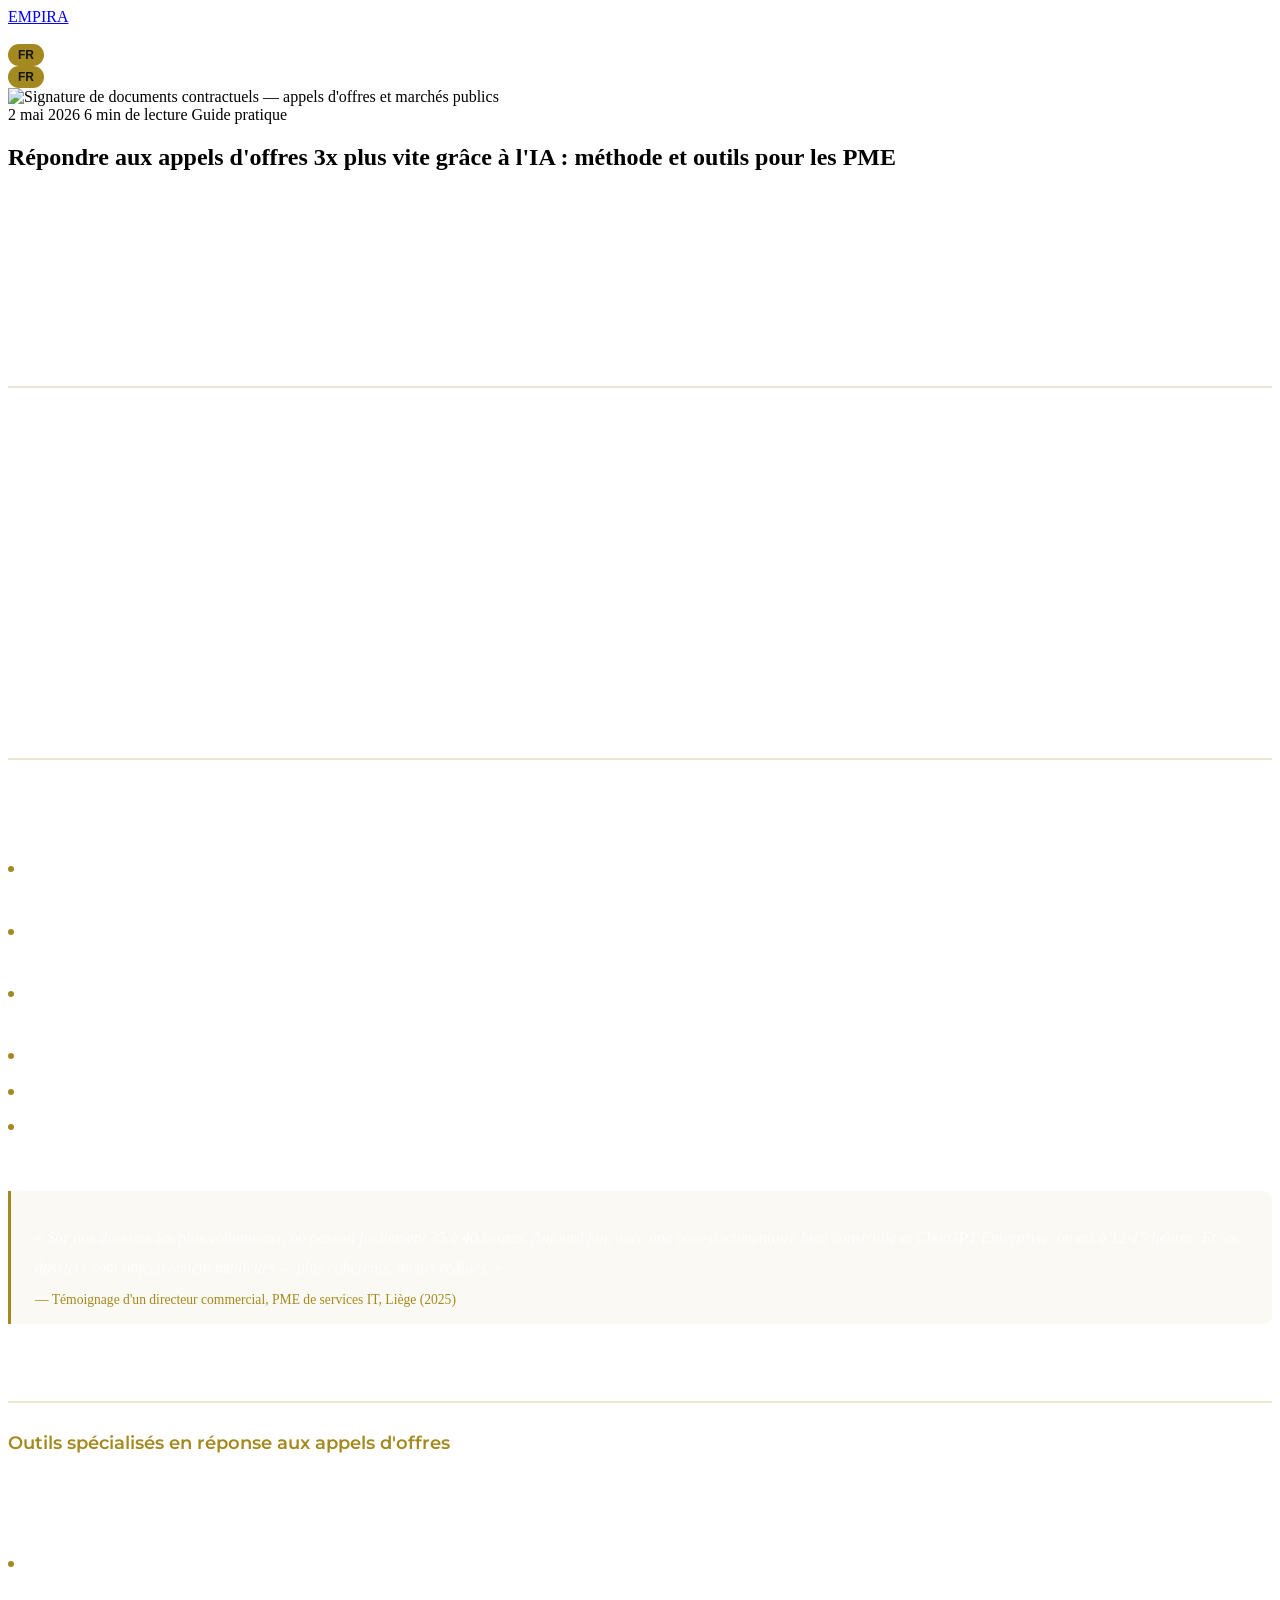
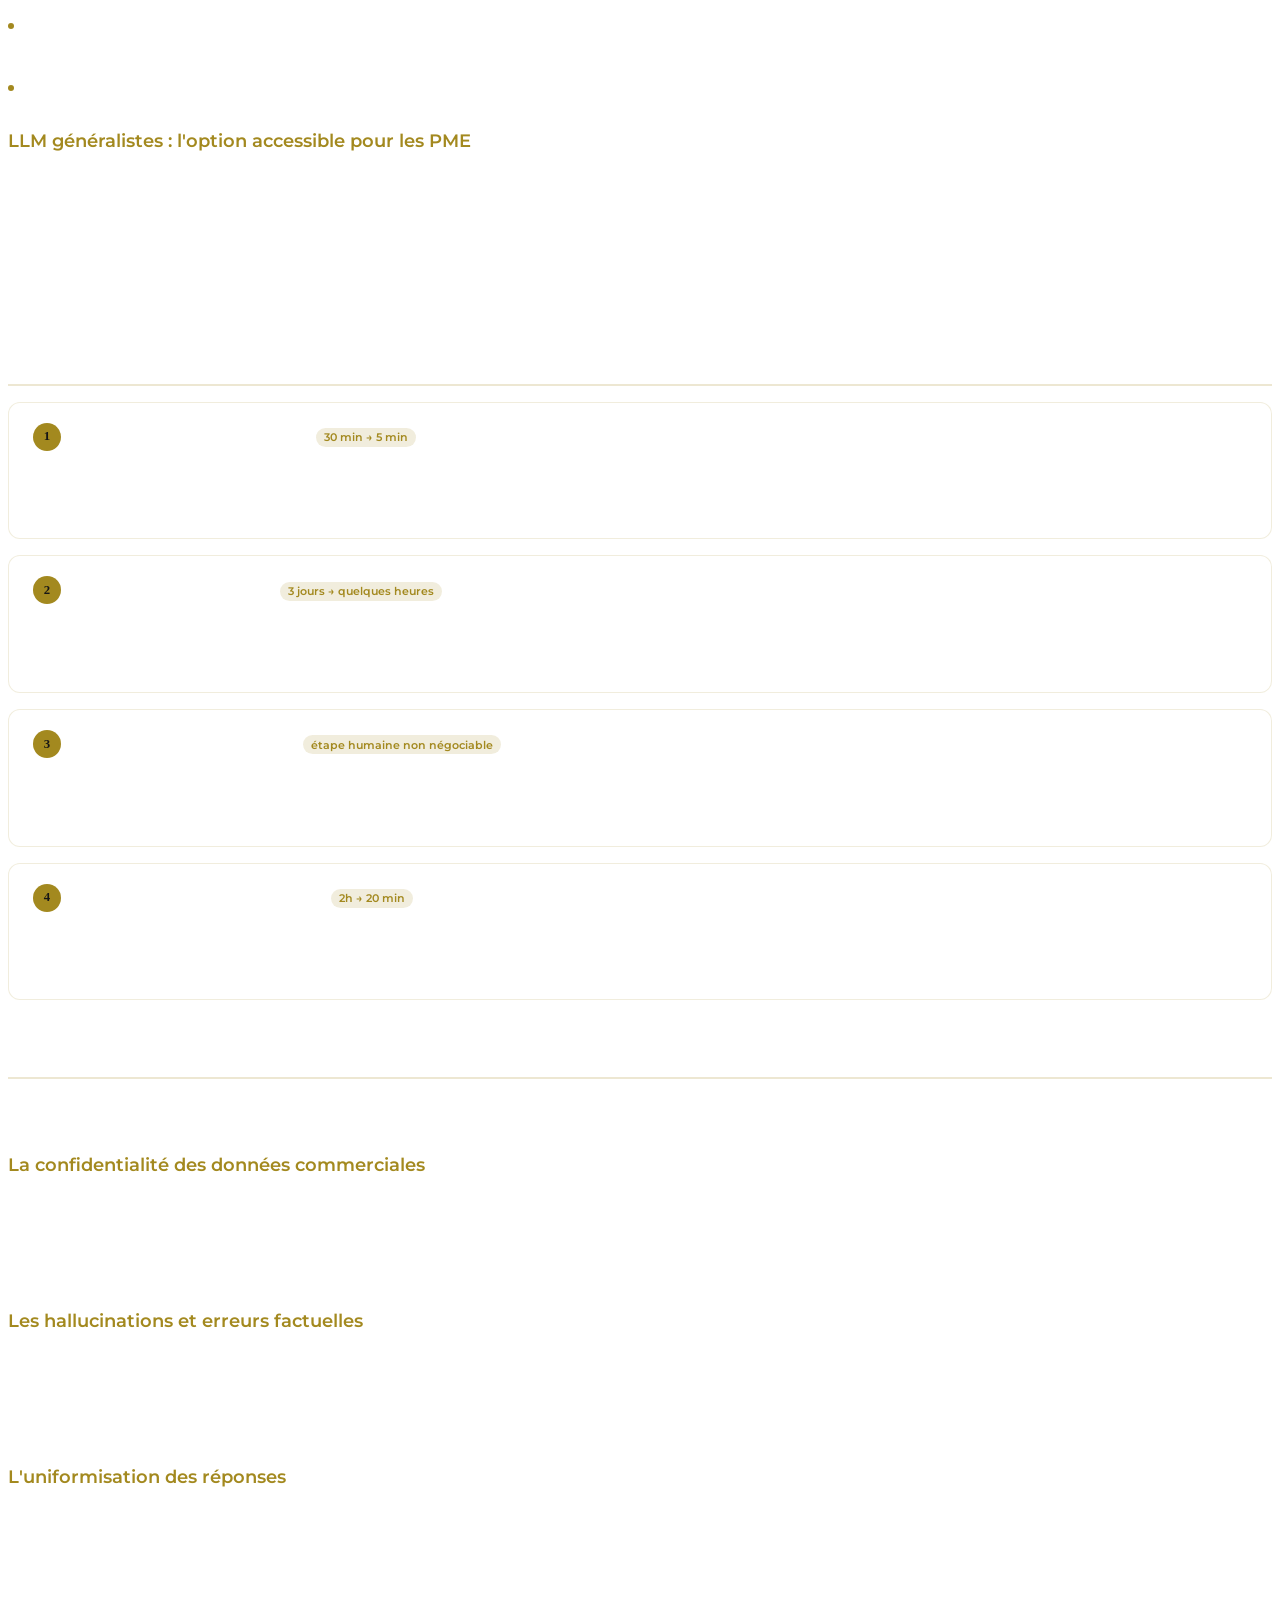
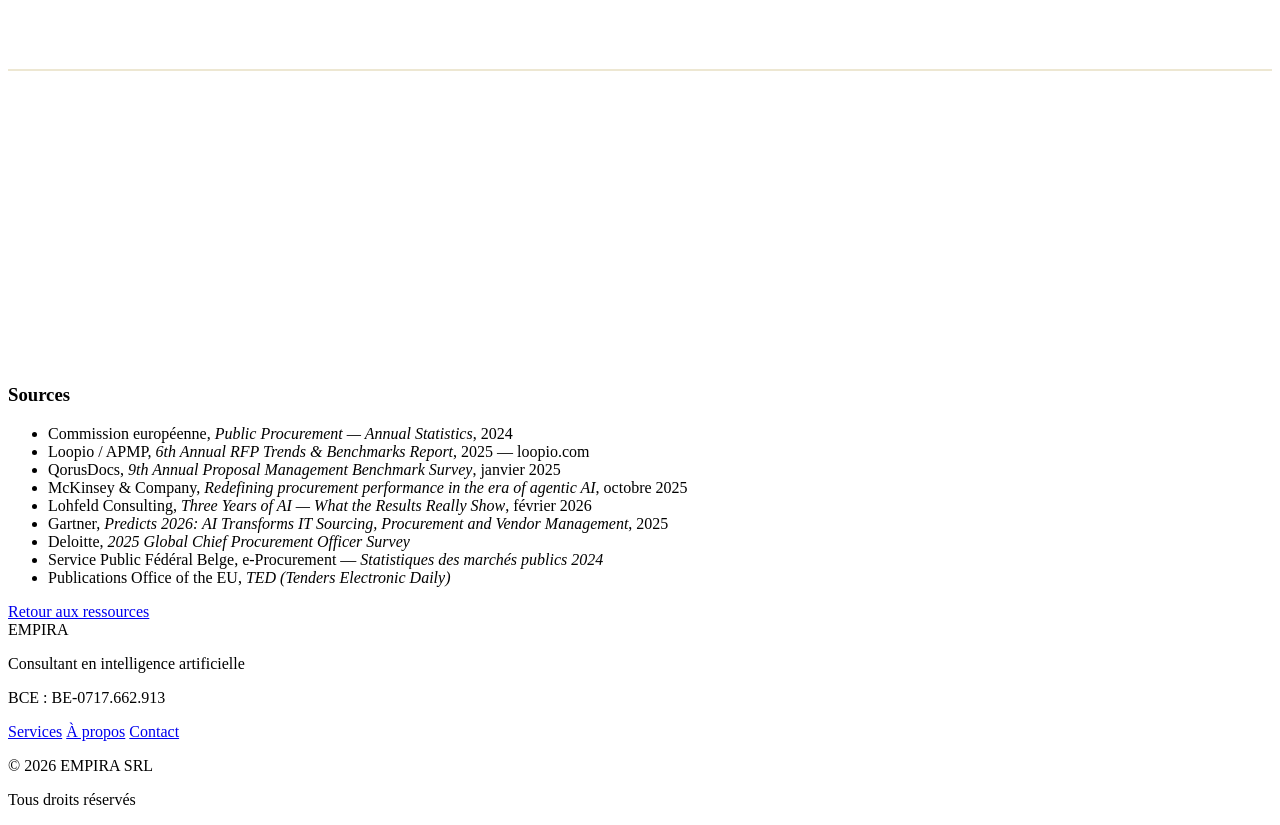
==== articles/drafts/2026-05-02-repondre-appels-offres-ia.html @ 788d32a0 "draft: Répondre aux appels d'offres 3x plus vite grâce à l'IA https://claude.ai/code/session_013P8FZ" ====
<!DOCTYPE html>
<html lang="fr">
<head>
  <meta charset="UTF-8">
  <meta name="viewport" content="width=device-width, initial-scale=1.0">
  <title>Répondre aux appels d'offres 3x plus vite grâce à l'IA : méthode et outils | EMPIRA</title>
  <meta name="description" content="Comment les PME peuvent diviser par deux ou trois le temps consacré aux réponses aux marchés publics grâce à l'IA générative. Méthode concrète, outils testés et risques à connaître.">
  <meta name="keywords" content="appels d'offres IA, marchés publics PME, réponse AO automatique, Loopio RFPIO Responsive, ChatGPT appels d'offres Belgique, bid writing AI">
  <meta name="author" content="EMPIRA SRL">
  <meta name="robots" content="index, follow">
  <link rel="canonical" href="https://empira.be/articles/repondre-appels-offres-ia">

  <meta property="og:title" content="Répondre aux appels d'offres 3x plus vite grâce à l'IA">
  <meta property="og:description" content="Méthode concrète pour diviser par deux ou trois le temps de réponse aux marchés publics avec l'IA générative.">
  <meta property="og:type" content="article">
  <meta property="og:url" content="https://empira.be/articles/repondre-appels-offres-ia">
  <meta property="og:locale" content="fr_BE">
  <meta property="og:site_name" content="EMPIRA">
  <meta property="og:image" content="https://images.unsplash.com/photo-1450101499163-c8848c66ca85?w=1200">

  <meta name="twitter:card" content="summary_large_image">
  <meta name="twitter:title" content="Répondre aux appels d'offres 3x plus vite grâce à l'IA">
  <meta name="twitter:image" content="https://images.unsplash.com/photo-1450101499163-c8848c66ca85?w=1200">

  <link rel="icon" type="image/x-icon" href="../../favicon.ico">
  <link rel="preconnect" href="https://fonts.googleapis.com">
  <link rel="preconnect" href="https://fonts.gstatic.com" crossorigin>
  <link href="https://fonts.googleapis.com/css2?family=Montserrat:wght@300;400;500;600;700&family=Inter:wght@300;400;500;600&display=swap" rel="stylesheet">

  <script src="https://cdn.tailwindcss.com"></script>
  <script>
    tailwind.config = {
      theme: {
        extend: {
          colors: {
            gold: { DEFAULT: '#a3891f', light: '#c9a82a', dark: '#4d410f', 50: 'rgba(163,137,31,0.1)', 100: 'rgba(163,137,31,0.2)' },
            dark: { DEFAULT: '#161616', light: '#1e1e1e', lighter: '#2a2a2a' }
          },
          fontFamily: { heading: ['Montserrat', 'sans-serif'], body: ['Inter', 'sans-serif'] }
        }
      }
    }
  </script>
  <script src="https://unpkg.com/lucide@latest"></script>

  <style>
    html { scroll-behavior: smooth; }
    ::selection { background: rgba(163,137,31,0.3); color: #fff; }
    .nav-link { color: rgba(255,255,255,0.7); font-size: 0.875rem; font-weight: 500; transition: color 0.2s; text-decoration: none; }
    .nav-link:hover { color: #a3891f; }
    .lang-btn { padding: 0.25rem 0.625rem; border-radius: 9999px; font-size: 0.75rem; font-weight: 600; color: rgba(255,255,255,0.5); transition: all 0.2s; background: transparent; border: none; cursor: pointer; }
    .lang-btn.active { background: #a3891f; color: #161616; }
    .lang-btn:hover:not(.active) { color: #a3891f; }
    .article-content h2 { font-family: 'Montserrat', sans-serif; font-size: 1.5rem; font-weight: 700; color: #fff; margin-top: 2.5rem; margin-bottom: 1rem; padding-bottom: 0.5rem; border-bottom: 2px solid rgba(163,137,31,0.2); }
    .article-content h3 { font-family: 'Montserrat', sans-serif; font-size: 1.15rem; font-weight: 600; color: #a3891f; margin-top: 1.75rem; margin-bottom: 0.75rem; }
    .article-content p { color: rgba(255,255,255,0.75); line-height: 1.85; margin-bottom: 1.25rem; }
    .article-content ul { list-style: none; padding: 0; margin-bottom: 1.25rem; }
    .article-content li { color: rgba(255,255,255,0.7); padding-left: 1.5rem; position: relative; margin-bottom: 0.5rem; line-height: 1.7; }
    .article-content li::before { content: ''; position: absolute; left: 0; top: 0.7rem; width: 6px; height: 6px; background: #a3891f; border-radius: 50%; }
    .article-content strong { color: #fff; font-weight: 600; }
    .article-content a { color: #a3891f; text-decoration: underline; text-underline-offset: 2px; }
    .article-content a:hover { color: #c9a82a; }
    .quote-block { border-left: 3px solid #a3891f; padding: 1rem 1.5rem; margin: 1.5rem 0; background: rgba(163,137,31,0.05); border-radius: 0 0.5rem 0.5rem 0; }
    .quote-block p { color: rgba(255,255,255,0.8); font-style: italic; margin-bottom: 0.5rem; }
    .quote-block cite { color: #a3891f; font-size: 0.85rem; font-style: normal; }
    .step-card { background: rgba(255,255,255,0.03); border: 1px solid rgba(163,137,31,0.15); border-radius: 0.75rem; padding: 1.25rem 1.5rem; margin-bottom: 1rem; }
    .step-card .step-num { display: inline-flex; align-items: center; justify-content: center; width: 1.75rem; height: 1.75rem; background: #a3891f; color: #161616; border-radius: 50%; font-size: 0.8rem; font-weight: 700; margin-right: 0.75rem; flex-shrink: 0; }
    .step-card .step-header { display: flex; align-items: center; margin-bottom: 0.5rem; }
    .step-card .step-title { color: #fff; font-family: 'Montserrat', sans-serif; font-weight: 600; font-size: 0.95rem; }
    .step-card p { margin-bottom: 0; font-size: 0.9rem; }
    .time-badge { display: inline-block; background: rgba(163,137,31,0.15); color: #a3891f; font-size: 0.7rem; font-weight: 600; padding: 0.15rem 0.5rem; border-radius: 9999px; margin-left: 0.5rem; vertical-align: middle; }
    .source-ref { color: rgba(255,255,255,0.4); font-size: 0.75rem; }
    ::-webkit-scrollbar { width: 8px; }
    ::-webkit-scrollbar-track { background: #161616; }
    ::-webkit-scrollbar-thumb { background: rgba(163,137,31,0.3); border-radius: 4px; }
  </style>
</head>
<body class="bg-dark text-white font-body antialiased">

  <!-- NAV -->
  <nav class="fixed top-0 w-full z-50 bg-dark/95 backdrop-blur-sm border-b border-gold/10">
    <div class="max-w-7xl mx-auto px-4 sm:px-6 lg:px-8">
      <div class="flex items-center justify-between h-20">
        <a href="../../index.html" class="flex-shrink-0">
          <span class="font-heading text-xl font-bold tracking-widest text-gold">EMPIRA</span>
        </a>
        <div class="hidden md:flex items-center space-x-8">
          <a href="../../index.html#services" class="nav-link" data-i18n="nav.services">Services</a>
          <a href="../../index.html#about" class="nav-link" data-i18n="nav.about">À propos</a>
          <a href="../../index.html#resources" class="nav-link" data-i18n="nav.resources">Ressources</a>
          <a href="../../index.html#contact" class="nav-link" data-i18n="nav.contact">Contact</a>
          <div class="flex items-center space-x-1 ml-4 border border-gold/30 rounded-full px-1 py-1">
            <button id="lang-fr" class="lang-btn active" onclick="setLang('fr')">FR</button>
            <button id="lang-en" class="lang-btn" onclick="setLang('en')">EN</button>
          </div>
        </div>
        <div class="md:hidden flex items-center space-x-3">
          <div class="flex items-center space-x-1 border border-gold/30 rounded-full px-1 py-1">
            <button class="lang-btn active text-xs" id="lang-fr-m" onclick="setLang('fr')">FR</button>
            <button class="lang-btn text-xs" id="lang-en-m" onclick="setLang('en')">EN</button>
          </div>
        </div>
      </div>
    </div>
  </nav>

  <!-- HERO IMAGE -->
  <div class="pt-20">
    <div class="w-full h-64 sm:h-80 md:h-96 relative overflow-hidden">
      <img src="https://images.unsplash.com/photo-1450101499163-c8848c66ca85?w=1200&q=80" alt="Signature de documents contractuels — appels d'offres et marchés publics" class="w-full h-full object-cover">
      <div class="absolute inset-0 bg-gradient-to-b from-dark/30 via-dark/50 to-dark"></div>
    </div>
  </div>

  <!-- ARTICLE -->
  <article class="max-w-3xl mx-auto px-4 sm:px-6 -mt-20 relative z-10 pb-20">
    <div class="flex items-center gap-4 text-sm text-gray-500 mb-6">
      <span class="flex items-center gap-1.5">
        <i data-lucide="calendar" class="w-4 h-4"></i>
        <span data-i18n="article.date">2 mai 2026</span>
      </span>
      <span class="flex items-center gap-1.5">
        <i data-lucide="clock" class="w-4 h-4"></i>
        <span data-i18n="article.readtime">6 min de lecture</span>
      </span>
      <span class="inline-block px-2.5 py-0.5 rounded-full bg-gold-50 text-gold text-xs font-medium" data-i18n="article.tag">Guide pratique</span>
    </div>

    <h1 class="font-heading text-3xl sm:text-4xl md:text-5xl font-bold mb-8 leading-tight" data-i18n="article.title">
      Répondre aux appels d'offres 3x plus vite grâce à l'IA : méthode et outils pour les PME
    </h1>

    <div class="article-content">

      <p data-i18n="article.intro">
        En Europe, les marchés publics représentent environ 14% du PIB — près de 2 000 milliards d'euros par an. En Belgique seule, c'est plus de 50 milliards d'euros de contrats publiés chaque année sur des plateformes comme e-Procurement et TED (Tenders Electronic Daily). Et pourtant, des dizaines de PME renoncent chaque semaine à répondre à des appels d'offres qu'elles auraient pu remporter. Pas parce qu'elles ne sont pas compétentes — mais parce qu'une réponse complète mobilise en moyenne 25 à 40 heures de travail. Avec les mêmes équipes, les mêmes ressources, l'IA peut changer radicalement ce calcul.
      </p>

      <h2 data-i18n="article.h2_1">Le vrai problème n'est pas le taux de succès, c'est le volume</h2>

      <p data-i18n="article.p1_1">
        Les grandes entreprises disposent d'équipes de <em>bid managers</em> dédiés — des professionnels dont le seul travail est de répondre aux appels d'offres. Les PME, elles, confient cette tâche à un commercial ou directement au dirigeant, entre deux rendez-vous clients et une réunion d'équipe. Résultat : une PME typique ne peut répondre qu'à 3 ou 4 dossiers par trimestre, là où elle pourrait en traiter 10 à 15.
      </p>

      <p data-i18n="article.p1_2">
        L'APMP (Association of Proposal Management Professionals), qui fédère les experts mondiaux de la réponse aux appels d'offres, révèle dans ses enquêtes annuelles que <strong>72% des professionnels du secteur estiment manquer de temps pour répondre à tous les dossiers pertinents</strong>. Et ce sont des équipes dédiées. Pour une PME sans département bid management, le problème est structurellement encore plus sévère.
      </p>

      <p data-i18n="article.p1_3">
        Ce qui est contre-intuitif, c'est que la variable décisive n'est pas forcément votre taux de succès — c'est votre volume de réponses. Une PME qui passe de 4 à 12 réponses par trimestre avec un taux de succès stable de 25% triple mécaniquement son nombre de contrats remportés. L'IA ne va pas améliorer votre offre technique — elle va vous permettre de déposer plus d'offres.
      </p>

      <h2 data-i18n="article.h2_2">Ce que l'IA gère vraiment bien dans un dossier d'appel d'offres</h2>

      <p data-i18n="article.p2_intro">
        Une réponse à appel d'offres n'est pas un document monolithique. Elle se compose de sections très différentes, certaines hautement stratégiques, d'autres profondément répétitives. C'est sur ces dernières que l'IA est imbattable :
      </p>

      <ul data-i18n="article.list2">
        <li><strong>Analyse du cahier des charges :</strong> extraire automatiquement les critères d'évaluation, leurs pondérations, les documents obligatoires, les délais et les clauses particulières d'un document de 80 pages. Ce qui prend 3 heures à un humain prend 5 minutes à un LLM.</li>
        <li><strong>Matrice de conformité :</strong> vérifier systématiquement que chaque exigence du cahier des charges est adressée dans votre réponse — une tâche d'une précision mécanique que les humains fatigués ratent régulièrement.</li>
        <li><strong>Réponses aux questions standard :</strong> dans tout appel d'offres, 40 à 60% des questions sont récurrentes ("décrivez votre politique qualité", "présentez vos références", "détaillez votre organisation"). Si vous avez répondu à ces questions une fois, l'IA peut les adapter en quelques secondes.</li>
        <li><strong>Synthèse exécutive :</strong> rédiger le résumé de votre offre — souvent la seule partie que lit le comité d'évaluation en premier — de manière claire, structurée et percutante.</li>
        <li><strong>Reformulation et cohérence :</strong> transformer un texte technique brut en prose professionnelle, uniformiser le registre stylistique sur tout le document.</li>
        <li><strong>Traduction :</strong> en Belgique, les marchés wallons sont en français, les marchés flamands en néerlandais, les marchés fédéraux parfois en anglais. L'IA traduit en quelques minutes avec une qualité nettement supérieure aux outils automatiques classiques.</li>
      </ul>

      <div class="quote-block" data-i18n="article.quote1">
        <p>« Sur nos dossiers les plus volumineux, on passait facilement 35 à 40 heures. Aujourd'hui, avec une base documentaire bien construite et ChatGPT Enterprise, on est à 12-15 heures. Et les dossiers sont objectivement meilleurs — plus cohérents, mieux rédigés. »</p>
        <cite>— Témoignage d'un directeur commercial, PME de services IT, Liège (2025)</cite>
      </div>

      <h2 data-i18n="article.h2_3">Les outils : deux familles très différentes</h2>

      <h3 data-i18n="article.h3_specialized">Outils spécialisés en réponse aux appels d'offres</h3>

      <p data-i18n="article.p3_specialized">
        Ces plateformes combinent une bibliothèque de réponses validées (votre "contenu maison") avec un moteur IA qui complète automatiquement les nouveaux dossiers à partir de cette base. Elles sont conçues pour les équipes qui traitent des volumes importants :
      </p>

      <ul data-i18n="article.list3_specialized">
        <li><strong>Responsive</strong> (ex-RFPIO, leader du marché enterprise) : les clients déclarent une réduction de 40% du temps de réponse. Interface RFP dédiée, intégrations Salesforce/HubSpot, tarification sur devis.</li>
        <li><strong>Loopio</strong> : concurrent direct, très utilisé en Amérique du Nord. Les utilisateurs rapportent des réponses produites 2,5x plus vite en moyenne. Plus accessible que Responsive pour les PME en croissance.</li>
        <li><strong>Tomorro</strong> : solution française, architecture RGPD-native, bien adaptée au contexte européen. Plus orientée contrats et documents juridiques, mais couvre bien le périmètre des marchés publics.</li>
      </ul>

      <h3 data-i18n="article.h3_llm">LLM généralistes : l'option accessible pour les PME</h3>

      <p data-i18n="article.p3_llm">
        Les outils spécialisés coûtent plusieurs milliers d'euros par an. Pour la majorité des PME belges, la combinaison <strong>Claude Pro</strong> ou <strong>ChatGPT Enterprise</strong> avec une base documentaire bien organisée couvre 70 à 80% du bénéfice pour 5 à 10% du coût. La clé : construire des prompts structurés et une bibliothèque de réponses validées que vous alimentez progressivement après chaque dossier.
      </p>

      <p data-i18n="article.p3_llm2">
        Claude est particulièrement adapté aux longs documents grâce à sa fenêtre de contexte de 200 000 tokens — soit environ 150 000 mots, l'équivalent d'un roman entier. Vous pouvez lui donner le cahier des charges complet et vos réponses de référence en une seule fois, sans découpage.
      </p>

      <h2 data-i18n="article.h2_4">La méthode concrète : 4 étapes pour une réponse assistée par IA</h2>

      <div class="step-card">
        <div class="step-header">
          <span class="step-num">1</span>
          <span class="step-title" data-i18n="article.step1_title">Analyse du cahier des charges <span class="time-badge">30 min → 5 min</span></span>
        </div>
        <p data-i18n="article.step1_body">Importez le cahier des charges complet dans votre LLM et demandez-lui d'extraire : les critères d'évaluation et leurs pondérations, les exigences techniques obligatoires, la liste des documents à fournir, les délais, et les éventuelles clauses rédhibitoires. Vous obtenez en 5 minutes une synthèse structurée qui remplace 2 à 3 heures de lecture attentive.</p>
      </div>

      <div class="step-card">
        <div class="step-header">
          <span class="step-num">2</span>
          <span class="step-title" data-i18n="article.step2_title">Génération du premier jet <span class="time-badge">3 jours → quelques heures</span></span>
        </div>
        <p data-i18n="article.step2_body">Fournissez à l'IA votre base documentaire : plaquette commerciale, fiches de références clients, certifications, organigramme, politique qualité. Demandez-lui de rédiger chaque section de la réponse en respectant la structure imposée par le cahier des charges. Commencez par les sections standard — elles représentent souvent 60% du volume à rédiger.</p>
      </div>

      <div class="step-card">
        <div class="step-header">
          <span class="step-num">3</span>
          <span class="step-title" data-i18n="article.step3_title">Personnalisation stratégique <span class="time-badge">étape humaine non négociable</span></span>
        </div>
        <p data-i18n="article.step3_body">C'est la seule étape que l'IA ne peut pas faire à votre place. Pourquoi vous, pourquoi maintenant, quelle est votre valeur ajoutée spécifique pour ce marché particulier, quel angle différenciant allez-vous adopter face à vos concurrents présumés ? Cette analyse stratégique reste humaine — mais vous arrivez avec un brouillon complet, pas une page blanche. C'est là que vous récupérez votre temps pour réfléchir vraiment.</p>
      </div>

      <div class="step-card">
        <div class="step-header">
          <span class="step-num">4</span>
          <span class="step-title" data-i18n="article.step4_title">Vérification de conformité finale <span class="time-badge">2h → 20 min</span></span>
        </div>
        <p data-i18n="article.step4_body">Avant dépôt, demandez à l'IA de relire votre dossier complet en le comparant point par point au cahier des charges. Elle détecte les oublis et les incohérences avec une rigueur mécanique qu'un humain épuisé à 23h la veille de la date limite ne peut pas garantir. Soumettez également la liste des pièces jointes pour vérification.</p>
      </div>

      <h2 data-i18n="article.h2_5">Trois risques à ne pas ignorer</h2>

      <p data-i18n="article.p5_intro">
        Le gain est réel — mais il ne se fait pas sans précautions. Trois points de vigilance s'imposent :
      </p>

      <h3 data-i18n="article.h3_risk1">La confidentialité des données commerciales</h3>
      <p data-i18n="article.p5_risk1">
        Ne soumettez jamais des données clients, des prix, des marges ou des informations commerciales sensibles dans l'interface grand public de ChatGPT.com ou Claude.ai. Ces données peuvent être utilisées pour l'entraînement des modèles. Utilisez impérativement des versions <strong>Enterprise avec DPA (accord de traitement des données)</strong> — ChatGPT Enterprise, Claude for Business, ou des solutions hébergées sur Azure OpenAI avec isolation de données. En Belgique, tout traitement de données personnelles dans un outil IA est soumis au RGPD.
      </p>

      <h3 data-i18n="article.h3_risk2">Les hallucinations et erreurs factuelles</h3>
      <p data-i18n="article.p5_risk2">
        Les LLM peuvent inventer des références clients qui n'existent pas, gonfler des chiffres ou citer des certifications que vous ne possédez pas. Dans un appel d'offres public, une fausse déclaration expose à l'exclusion de la procédure et potentiellement à des poursuites. <strong>Toute section générée par IA doit être relue et validée par un humain</strong>, sans exception. L'IA est un accélérateur, pas un signataire.
      </p>

      <h3 data-i18n="article.h3_risk3">L'uniformisation des réponses</h3>
      <p data-i18n="article.p5_risk3">
        Les acheteurs publics qui évaluent des dizaines de dossiers commencent à détecter les réponses générées par IA — même style, mêmes formulations, même structure. Si toutes les PME utilisent les mêmes outils avec les mêmes prompts, la différenciation disparaît. L'IA doit nourrir votre réponse, pas la produire en pilote automatique. Soignez particulièrement l'introduction et la conclusion : ce sont les sections les plus lues et les plus mémorisées par les évaluateurs.
      </p>

      <h2 data-i18n="article.h2_6">Ce que cela change vraiment pour une PME belge</h2>

      <p data-i18n="article.p6_1">
        Soyons précis sur les ordres de grandeur. Sur les parties répétitives et structurées d'un dossier, le gain de temps est réel et documenté : <strong>50 à 70% de réduction</strong> selon les retours d'utilisateurs et les études des éditeurs spécialisés. Une réponse qui mobilisait 30 heures en prend désormais 10 à 15. Mais ce gain n'est pas uniforme : l'analyse stratégique et la personnalisation restent entières. L'IA ne compresse pas votre temps de réflexion — elle élimine le temps d'exécution mécanique.
      </p>

      <p data-i18n="article.p6_2">
        Pour une PME belge, cela se traduit concrètement par la possibilité de répondre à des marchés auxquels elle renonçait faute de bande passante — les marchés flamands (nécessitant une traduction), les dossiers techniques volumineux, les lots secondaires d'un marché qu'elle aurait autrement ignorés. La plateforme e-Procurement publie plus de 40 000 avis de marché par an en Belgique. La plupart des PME n'en explorent qu'une fraction minuscule.
      </p>

      <p data-i18n="article.p6_3">
        L'enjeu n'est pas de remplacer un bid manager que vous n'avez pas — c'est de rendre possible, pour la première fois, une stratégie systématique de réponse aux marchés publics, avec les ressources d'une PME.
      </p>

    </div>

    <!-- Sources -->
    <div class="mt-10 pt-6 border-t border-gold/10">
      <h3 class="font-heading text-sm font-semibold text-gray-400 mb-3 uppercase tracking-wider" data-i18n="article.sources_title">Sources</h3>
      <ul class="space-y-1 text-xs text-gray-600">
        <li>Commission européenne, <em>Public Procurement — Annual Statistics</em>, 2024</li>
        <li>Loopio / APMP, <em>6th Annual RFP Trends &amp; Benchmarks Report</em>, 2025 — loopio.com</li>
        <li>QorusDocs, <em>9th Annual Proposal Management Benchmark Survey</em>, janvier 2025</li>
        <li>McKinsey &amp; Company, <em>Redefining procurement performance in the era of agentic AI</em>, octobre 2025</li>
        <li>Lohfeld Consulting, <em>Three Years of AI — What the Results Really Show</em>, février 2026</li>
        <li>Gartner, <em>Predicts 2026: AI Transforms IT Sourcing, Procurement and Vendor Management</em>, 2025</li>
        <li>Deloitte, <em>2025 Global Chief Procurement Officer Survey</em></li>
        <li>Service Public Fédéral Belge, e-Procurement — <em>Statistiques des marchés publics 2024</em></li>
        <li>Publications Office of the EU, <em>TED (Tenders Electronic Daily)</em></li>
      </ul>
    </div>

    <div class="mt-8 pt-8 border-t border-gold/10">
      <a href="../../index.html#resources" class="inline-flex items-center gap-2 text-gold hover:text-gold-light transition-colors text-sm">
        <i data-lucide="arrow-left" class="w-4 h-4"></i>
        <span data-i18n="article.back">Retour aux ressources</span>
      </a>
    </div>
  </article>

  <!-- FOOTER -->
  <footer class="bg-dark border-t border-gold/10 py-12">
    <div class="max-w-7xl mx-auto px-4 sm:px-6 lg:px-8">
      <div class="grid md:grid-cols-3 gap-8 items-center">
        <div>
          <span class="font-heading text-xl font-bold tracking-widest text-gold">EMPIRA</span>
          <p class="text-gray-500 text-sm mt-4" data-i18n="footer.tagline">Consultant en intelligence artificielle</p>
          <p class="text-gray-600 text-xs mt-2">BCE : BE-0717.662.913</p>
        </div>
        <div class="text-center">
          <div class="flex justify-center space-x-6">
            <a href="../../index.html#services" class="text-gray-500 hover:text-gold transition-colors text-sm" data-i18n="nav.services">Services</a>
            <a href="../../index.html#about" class="text-gray-500 hover:text-gold transition-colors text-sm" data-i18n="nav.about">À propos</a>
            <a href="../../index.html#contact" class="text-gray-500 hover:text-gold transition-colors text-sm" data-i18n="nav.contact">Contact</a>
          </div>
        </div>
        <div class="text-right">
          <p class="text-gray-600 text-sm">&copy; 2026 EMPIRA SRL</p>
          <p class="text-gray-700 text-xs mt-1" data-i18n="footer.legal">Tous droits réservés</p>
        </div>
      </div>
    </div>
  </footer>

  <script>
    const translations = {
      fr: {
        "nav.services": "Services", "nav.about": "À propos", "nav.resources": "Ressources", "nav.contact": "Contact",
        "footer.tagline": "Consultant en intelligence artificielle", "footer.legal": "Tous droits réservés",
        "article.date": "2 mai 2026",
        "article.readtime": "6 min de lecture", "article.tag": "Guide pratique",
        "article.title": "Répondre aux appels d'offres 3x plus vite grâce à l'IA : méthode et outils pour les PME",
        "article.back": "Retour aux ressources",
        "article.sources_title": "Sources",

        "article.intro": "En Europe, les marchés publics représentent environ 14% du PIB — près de 2 000 milliards d'euros par an. En Belgique seule, c'est plus de 50 milliards d'euros de contrats publiés chaque année sur des plateformes comme e-Procurement et TED (Tenders Electronic Daily). Et pourtant, des dizaines de PME renoncent chaque semaine à répondre à des appels d'offres qu'elles auraient pu remporter. Pas parce qu'elles ne sont pas compétentes — mais parce qu'une réponse complète mobilise en moyenne 25 à 40 heures de travail. Avec les mêmes équipes, les mêmes ressources, l'IA peut changer radicalement ce calcul.",

        "article.h2_1": "Le vrai problème n'est pas le taux de succès, c'est le volume",
        "article.p1_1": "Les grandes entreprises disposent d'équipes de <em>bid managers</em> dédiés — des professionnels dont le seul travail est de répondre aux appels d'offres. Les PME, elles, confient cette tâche à un commercial ou directement au dirigeant, entre deux rendez-vous clients et une réunion d'équipe. Résultat : une PME typique ne peut répondre qu'à 3 ou 4 dossiers par trimestre, là où elle pourrait en traiter 10 à 15.",
        "article.p1_2": "Le 6e rapport annuel Loopio/APMP (2025), qui agrège les données de plus de 1 500 entreprises mondiales, dresse un portrait frappant : <strong>l'adoption de l'IA dans les équipes de réponse aux appels d'offres a doublé en un an, passant de 34% à 68%</strong>. Et pourtant, le problème de temps persiste : 72% des professionnels estiment encore ne pas disposer du temps nécessaire pour répondre à tous les dossiers pertinents. Si des équipes entièrement dédiées à cette activité sont débordées, que dire d'un dirigeant de PME qui gère cela entre deux réunions clients ?",
        "article.p1_3": "Ce qui est contre-intuitif, c'est que la variable décisive n'est pas forcément votre taux de succès — c'est votre volume de réponses. Une PME qui passe de 4 à 12 réponses par trimestre avec un taux de succès stable de 25% triple mécaniquement son nombre de contrats remportés. L'IA ne va pas améliorer votre offre technique — elle va vous permettre de déposer plus d'offres.",

        "article.h2_2": "Ce que l'IA gère vraiment bien dans un dossier d'appel d'offres",
        "article.p2_intro": "Une réponse à appel d'offres n'est pas un document monolithique. Elle se compose de sections très différentes, certaines hautement stratégiques, d'autres profondément répétitives. C'est sur ces dernières que l'IA est imbattable :",
        "article.list2": '<li><strong>Analyse du cahier des charges :</strong> extraire automatiquement les critères d\'évaluation, leurs pondérations, les documents obligatoires, les délais et les clauses particulières d\'un document de 80 pages. Ce qui prend 3 heures à un humain prend 5 minutes à un LLM.</li><li><strong>Matrice de conformité :</strong> vérifier systématiquement que chaque exigence du cahier des charges est adressée dans votre réponse — une tâche d\'une précision mécanique que les humains fatigués ratent régulièrement.</li><li><strong>Réponses aux questions standard :</strong> dans tout appel d\'offres, 40 à 60% des questions sont récurrentes ("décrivez votre politique qualité", "présentez vos références", "détaillez votre organisation"). Si vous avez répondu à ces questions une fois, l\'IA peut les adapter en quelques secondes.</li><li><strong>Synthèse exécutive :</strong> rédiger le résumé de votre offre — souvent la seule partie que lit le comité d\'évaluation en premier — de manière claire, structurée et percutante.</li><li><strong>Reformulation et cohérence :</strong> transformer un texte technique brut en prose professionnelle, uniformiser le registre stylistique sur tout le document.</li><li><strong>Traduction :</strong> en Belgique, les marchés wallons sont en français, les marchés flamands en néerlandais, les marchés fédéraux parfois en anglais. L\'IA traduit en quelques minutes avec une qualité nettement supérieure aux outils automatiques classiques.</li>',
        "article.quote1": '<p>« Sur nos dossiers les plus volumineux, on passait facilement 35 à 40 heures. Aujourd\'hui, avec une base documentaire bien construite et ChatGPT Enterprise, on est à 12-15 heures. Et les dossiers sont objectivement meilleurs — plus cohérents, mieux rédigés. »</p><cite>— Témoignage d\'un directeur commercial, PME de services IT, Liège (2025)</cite>',

        "article.h2_3": "Les outils : deux familles très différentes",
        "article.h3_specialized": "Outils spécialisés en réponse aux appels d'offres",
        "article.p3_specialized": "Ces plateformes combinent une bibliothèque de réponses validées (votre \"contenu maison\") avec un moteur IA qui complète automatiquement les nouveaux dossiers à partir de cette base. Elles sont conçues pour les équipes qui traitent des volumes importants :",
        "article.list3_specialized": '<li><strong>Responsive</strong> (ex-RFPIO, leader du marché enterprise) : les clients déclarent une réduction de 40% du temps de réponse. Interface RFP dédiée, intégrations Salesforce/HubSpot, tarification sur devis.</li><li><strong>Loopio</strong> : concurrent direct, très utilisé en Amérique du Nord. Les utilisateurs rapportent des réponses produites 2,5x plus vite en moyenne. Plus accessible que Responsive pour les PME en croissance.</li><li><strong>Tomorro</strong> : solution française, architecture RGPD-native, bien adaptée au contexte européen. Plus orientée contrats et documents juridiques, mais couvre bien le périmètre des marchés publics.</li>',
        "article.h3_llm": "LLM généralistes : l'option accessible pour les PME",
        "article.p3_llm": "Les outils spécialisés coûtent plusieurs milliers d'euros par an. Pour la majorité des PME belges, la combinaison <strong>Claude Pro</strong> ou <strong>ChatGPT Enterprise</strong> avec une base documentaire bien organisée couvre 70 à 80% du bénéfice pour 5 à 10% du coût. La clé : construire des prompts structurés et une bibliothèque de réponses validées que vous alimentez progressivement après chaque dossier.",
        "article.p3_llm2": "Claude est particulièrement adapté aux longs documents grâce à sa fenêtre de contexte de 200 000 tokens — soit environ 150 000 mots, l'équivalent d'un roman entier. Vous pouvez lui donner le cahier des charges complet et vos réponses de référence en une seule fois, sans découpage.",

        "article.h2_4": "La méthode concrète : 4 étapes pour une réponse assistée par IA",
        "article.step1_title": 'Analyse du cahier des charges <span class="time-badge">30 min → 5 min</span>',
        "article.step1_body": "Importez le cahier des charges complet dans votre LLM et demandez-lui d'extraire : les critères d'évaluation et leurs pondérations, les exigences techniques obligatoires, la liste des documents à fournir, les délais, et les éventuelles clauses rédhibitoires. Vous obtenez en 5 minutes une synthèse structurée qui remplace 2 à 3 heures de lecture attentive.",
        "article.step2_title": 'Génération du premier jet <span class="time-badge">3 jours → quelques heures</span>',
        "article.step2_body": "Fournissez à l'IA votre base documentaire : plaquette commerciale, fiches de références clients, certifications, organigramme, politique qualité. Demandez-lui de rédiger chaque section de la réponse en respectant la structure imposée par le cahier des charges. Commencez par les sections standard — elles représentent souvent 60% du volume à rédiger.",
        "article.step3_title": 'Personnalisation stratégique <span class="time-badge">étape humaine non négociable</span>',
        "article.step3_body": "C'est la seule étape que l'IA ne peut pas faire à votre place. Pourquoi vous, pourquoi maintenant, quelle est votre valeur ajoutée spécifique pour ce marché particulier, quel angle différenciant allez-vous adopter face à vos concurrents présumés ? Cette analyse stratégique reste humaine — mais vous arrivez avec un brouillon complet, pas une page blanche. C'est là que vous récupérez votre temps pour réfléchir vraiment.",
        "article.step4_title": 'Vérification de conformité finale <span class="time-badge">2h → 20 min</span>',
        "article.step4_body": "Avant dépôt, demandez à l'IA de relire votre dossier complet en le comparant point par point au cahier des charges. Elle détecte les oublis et les incohérences avec une rigueur mécanique qu'un humain épuisé à 23h la veille de la date limite ne peut pas garantir. Soumettez également la liste des pièces jointes pour vérification.",

        "article.h2_5": "Trois risques à ne pas ignorer",
        "article.p5_intro": "Le gain est réel — mais il ne se fait pas sans précautions. Trois points de vigilance s'imposent :",
        "article.h3_risk1": "La confidentialité des données commerciales",
        "article.p5_risk1": "Ne soumettez jamais des données clients, des prix, des marges ou des informations commerciales sensibles dans l'interface grand public de ChatGPT.com ou Claude.ai. Ces données peuvent être utilisées pour l'entraînement des modèles. Utilisez impérativement des versions <strong>Enterprise avec DPA (accord de traitement des données)</strong> — ChatGPT Enterprise, Claude for Business, ou des solutions hébergées sur Azure OpenAI avec isolation de données. En Belgique, tout traitement de données personnelles dans un outil IA est soumis au RGPD.",
        "article.h3_risk2": "Les hallucinations et erreurs factuelles",
        "article.p5_risk2": "Les LLM peuvent inventer des références clients qui n'existent pas, gonfler des chiffres ou citer des certifications que vous ne possédez pas. Dans un appel d'offres public, une fausse déclaration expose à l'exclusion de la procédure et potentiellement à des poursuites. <strong>Toute section générée par IA doit être relue et validée par un humain</strong>, sans exception. L'IA est un accélérateur, pas un signataire.",
        "article.h3_risk3": "L'uniformisation des réponses",
        "article.p5_risk3": "Les acheteurs publics qui évaluent des dizaines de dossiers commencent à détecter les réponses générées par IA — même style, mêmes formulations, même structure. Le cabinet américain Lohfeld Consulting, spécialisé dans les soumissions aux marchés publics, a documenté un signal d'alarme précis : la proportion de dossiers disqualifiés pour « manque de spécificité » est passée de <strong>18% à 43% en deux ans seulement</strong>, directement corrélée à la montée en puissance de l'IA. Ils appellent ce phénomène l'« AI Speak » — une prose professionnelle, fluide, mais vide de substance réelle. Si toutes les PME produisent des dossiers lisses et génériques, la différenciation disparaît. Soignez particulièrement l'introduction, les études de cas et la conclusion : ce sont les sections les plus mémorisées par les évaluateurs.",

        "article.h2_6": "Ce que cela change vraiment pour une PME belge",
        "article.p6_1": "Soyons précis sur les ordres de grandeur. Le 6e rapport annuel Loopio/APMP (2025) mesure une réduction de <strong>17% du temps moyen de réponse à l'échelle de l'industrie</strong> — de 30 à 25 heures. C'est la moyenne, tous utilisateurs confondus, y compris ceux qui utilisent peu ou pas l'IA. Parmi les équipes les plus avancées, les gains sont nettement plus élevés : des clients de QorusDocs rapportent produire 25 dossiers dans le temps qu'il leur fallait pour en produire 5. McKinsey chiffre à 25-40% les gains d'efficacité globaux des fonctions achats qui adoptent l'IA agentique. La vérité est au milieu : une PME bien outillée peut raisonnablement viser une réduction de 40 à 60% du temps consacré aux sections répétitives, tout en conservant l'intégralité du temps de réflexion stratégique.",
        "article.p6_2": "Pour une PME belge, cela se traduit concrètement par la possibilité de répondre à des marchés auxquels elle renonçait faute de bande passante — les marchés flamands (nécessitant une traduction), les dossiers techniques volumineux, les lots secondaires d'un marché qu'elle aurait autrement ignorés. La plateforme e-Procurement publie plus de 40 000 avis de marché par an en Belgique. La plupart des PME n'en explorent qu'une fraction minuscule.",
        "article.p6_3": "L'enjeu n'est pas de remplacer un bid manager que vous n'avez pas — c'est de rendre possible, pour la première fois, une stratégie systématique de réponse aux marchés publics, avec les ressources d'une PME."
      },
      en: {
        "nav.services": "Services", "nav.about": "About", "nav.resources": "Resources", "nav.contact": "Contact",
        "footer.tagline": "Artificial Intelligence Consultant", "footer.legal": "All rights reserved",
        "article.date": "2 May 2026",
        "article.readtime": "6 min read", "article.tag": "Practical guide",
        "article.title": "Respond to Tenders 3x Faster with AI: a Practical Method for SMEs",
        "article.back": "Back to resources",
        "article.sources_title": "Sources",

        "article.intro": "In Europe, public procurement accounts for roughly 14% of GDP — nearly €2 trillion per year. In Belgium alone, over €50 billion in contracts are published annually on platforms like e-Procurement and TED (Tenders Electronic Daily). And yet, dozens of SMEs give up every week on tenders they could have won. Not because they lack the skills — but because a complete response takes an average of 25 to 40 hours of work. With the same teams and the same resources, AI can radically change this equation.",

        "article.h2_1": "The real problem isn't your win rate — it's your volume",
        "article.p1_1": "Large companies have dedicated <em>bid management</em> teams — professionals whose sole job is responding to tenders. SMEs, by contrast, hand the task to a salesperson or the CEO, squeezed between client meetings and team catch-ups. The result: a typical SME manages to respond to just 3 or 4 tenders per quarter, when it could realistically handle 10 to 15.",
        "article.p1_2": "The 6th Annual Loopio/APMP RFP Trends Report (2025), drawing on data from over 1,500 organisations worldwide, paints a striking picture: <strong>AI adoption among proposal teams doubled year-on-year, from 34% to 68%</strong>. Yet the time problem persists: 72% of proposal professionals still say they don't have enough time to respond to all relevant tenders. If dedicated teams are overwhelmed, imagine what it's like for an SME owner handling this between two client meetings.",
        "article.p1_3": "What's counterintuitive is that the decisive variable isn't necessarily your win rate — it's your response volume. An SME that goes from 4 to 12 submissions per quarter with a steady 25% success rate mechanically triples its number of contracts won. AI won't improve your technical proposal — it will let you submit more proposals.",

        "article.h2_2": "What AI genuinely handles well in a tender response",
        "article.p2_intro": "A tender response isn't a monolithic document. It's made up of very different sections — some highly strategic, others deeply repetitive. It's on the latter that AI is unbeatable:",
        "article.list2": '<li><strong>Tender document analysis:</strong> automatically extract evaluation criteria, their weightings, mandatory documents, deadlines and special clauses from an 80-page specification. What takes a human 3 hours takes an LLM 5 minutes.</li><li><strong>Compliance matrix:</strong> systematically verify that every requirement in the specification is addressed in your response — a mechanically precise task that tired humans regularly miss.</li><li><strong>Standard question responses:</strong> in any tender, 40 to 60% of the questions are recurring ("describe your quality policy", "present your references", "detail your organisation"). If you\'ve answered these questions once, AI can adapt them in seconds.</li><li><strong>Executive summary:</strong> draft the summary of your offer — often the only section the evaluation committee reads first — in a clear, structured and compelling way.</li><li><strong>Rewriting and consistency:</strong> transform rough technical text into professional prose, and unify the style register across the entire document.</li><li><strong>Translation:</strong> in Belgium, Walloon contracts are in French, Flemish contracts in Dutch, federal contracts sometimes in English. AI translates in minutes, with quality far superior to standard automatic translation tools.</li>',
        "article.quote1": '<p>"On our largest files, we easily spent 35 to 40 hours. Today, with a well-structured document library and ChatGPT Enterprise, we\'re at 12-15 hours. And the files are objectively better — more consistent, better written."</p><cite>— Commercial director, IT services SME, Liège (2025)</cite>',

        "article.h2_3": "The tools: two very different families",
        "article.h3_specialized": "Specialised tender response platforms",
        "article.p3_specialized": "These platforms combine a library of validated responses (your \"in-house content\") with an AI engine that automatically fills in new tenders from that base. They are designed for teams handling significant volumes:",
        "article.list3_specialized": '<li><strong>Responsive</strong> (formerly RFPIO, enterprise market leader): customers report a 40% reduction in response time. Dedicated RFP interface, Salesforce/HubSpot integrations, quote-based pricing.</li><li><strong>Loopio</strong>: a direct competitor, widely used in North America. Users report responses produced 2.5x faster on average. More accessible than Responsive for growing SMEs.</li><li><strong>Tomorro</strong>: a French solution with GDPR-native architecture, well-suited to the European context. More oriented towards contracts and legal documents, but covers public procurement well.</li>',
        "article.h3_llm": "General-purpose LLMs: the accessible option for SMEs",
        "article.p3_llm": "Specialised tools cost several thousand euros per year. For the majority of Belgian SMEs, combining <strong>Claude Pro</strong> or <strong>ChatGPT Enterprise</strong> with a well-organised document library delivers 70 to 80% of the benefit at 5 to 10% of the cost. The key: build structured prompts and a library of validated responses that you feed progressively after each tender.",
        "article.p3_llm2": "Claude is particularly well-suited to long documents thanks to its 200,000-token context window — roughly 150,000 words, the equivalent of an entire novel. You can feed it the complete specification and your reference responses all at once, without splitting.",

        "article.h2_4": "The practical method: 4 steps for an AI-assisted response",
        "article.step1_title": 'Tender specification analysis <span class="time-badge">30 min → 5 min</span>',
        "article.step1_body": "Upload the complete specification to your LLM and ask it to extract: evaluation criteria and their weightings, mandatory technical requirements, the list of documents to provide, deadlines, and any knock-out clauses. In 5 minutes you get a structured summary that replaces 2 to 3 hours of careful reading.",
        "article.step2_title": 'First draft generation <span class="time-badge">3 days → a few hours</span>',
        "article.step2_body": "Provide the AI with your document library: company brochure, client reference sheets, certifications, organisational chart, quality policy. Ask it to draft each section of the response following the structure imposed by the specification. Start with the standard sections — they often represent 60% of the volume to be written.",
        "article.step3_title": 'Strategic personalisation <span class="time-badge">non-negotiable human step</span>',
        "article.step3_body": "This is the only step AI cannot do for you. Why you, why now, what is your specific value-add for this particular contract, what differentiating angle will you take against your likely competitors? This strategic thinking remains human — but you arrive with a complete draft, not a blank page. This is where you reclaim time to actually think.",
        "article.step4_title": 'Final compliance check <span class="time-badge">2h → 20 min</span>',
        "article.step4_body": "Before submission, ask the AI to review your complete file against the specification point by point. It catches omissions and inconsistencies with a mechanical rigour that an exhausted human at 11pm the night before the deadline cannot guarantee. Also submit your list of attachments for verification.",

        "article.h2_5": "Three risks you cannot ignore",
        "article.p5_intro": "The gains are real — but they don't come without precautions. Three points require vigilance:",
        "article.h3_risk1": "Confidentiality of commercial data",
        "article.p5_risk1": "Never submit client data, pricing, margins or sensitive commercial information into the public interfaces of ChatGPT.com or Claude.ai. This data may be used for model training. You must use <strong>Enterprise versions with a DPA (Data Processing Agreement)</strong> — ChatGPT Enterprise, Claude for Business, or solutions hosted on Azure OpenAI with data isolation. In Belgium, any processing of personal data in an AI tool is subject to GDPR.",
        "article.h3_risk2": "Hallucinations and factual errors",
        "article.p5_risk2": "LLMs can invent client references that don't exist, inflate figures or cite certifications you don't hold. In a public tender, a false declaration risks exclusion from the procedure and potentially legal proceedings. <strong>Every AI-generated section must be read and validated by a human</strong>, without exception. AI is an accelerator, not a signatory.",
        "article.h3_risk3": "Homogenisation of responses",
        "article.p5_risk3": "Public buyers evaluating dozens of files are beginning to detect AI-generated responses — same style, same phrasing, same structure. US proposal consultancy Lohfeld Consulting — specialists in public procurement bids — documented a precise warning signal: the proportion of proposal failures attributed to \"lack of specificity\" jumped from <strong>18% to 43% in just two years</strong>, directly tracking the rise of AI adoption. They call this \"AI Speak\" — professional, fluent prose that is hollow of real substance. If all SMEs produce smooth, generic files, differentiation disappears. Pay particular care to your introduction, case studies and conclusion: these are the sections evaluators remember.",

        "article.h2_6": "What this actually changes for a Belgian SME",
        "article.p6_1": "Let's be precise about the scale of gains. The 6th Annual Loopio/APMP report (2025) measures a <strong>17% reduction in average response time across the industry</strong> — from 30 to 25 hours. That's the average, including teams that use little or no AI. Among the most advanced users, gains are considerably higher: QorusDocs clients report producing 25 RFPs in the time it used to take to produce 5. McKinsey puts the overall efficiency gain for procurement functions adopting agentic AI at 25-40%. The honest figure for a well-equipped SME sits somewhere in between: a realistic 40 to 60% reduction on repetitive sections, while retaining all of your strategic thinking time.",
        "article.p6_2": "For a Belgian SME, this translates concretely into the ability to respond to contracts it previously passed on for lack of bandwidth — Flemish contracts (requiring translation), large technical files, secondary lots of a framework contract it would otherwise have ignored. The e-Procurement platform publishes over 40,000 contract notices per year in Belgium. Most SMEs explore only a tiny fraction of them.",
        "article.p6_3": "The goal isn't to replace a bid manager you don't have — it's to make possible, for the first time, a systematic tender response strategy with the resources of an SME."
      }
    };

    let currentLang = localStorage.getItem('empira-lang') || 'fr';

    function setLang(lang) {
      currentLang = lang;
      localStorage.setItem('empira-lang', lang);
      document.documentElement.lang = lang;
      document.querySelectorAll('[data-i18n]').forEach(el => {
        const key = el.getAttribute('data-i18n');
        if (translations[lang][key]) el.innerHTML = translations[lang][key];
      });
      if (lang === 'en') {
        document.title = 'Respond to Tenders 3x Faster with AI: a Practical Method for SMEs | EMPIRA';
        document.querySelector('meta[name="description"]').content = 'How SMEs can halve or triple the time spent on public tender responses using generative AI. Practical method, tested tools and risks to know.';
      } else {
        document.title = "Répondre aux appels d'offres 3x plus vite grâce à l'IA : méthode et outils | EMPIRA";
        document.querySelector('meta[name="description"]').content = "Comment les PME peuvent diviser par deux ou trois le temps consacré aux réponses aux marchés publics grâce à l'IA générative. Méthode concrète, outils testés et risques à connaître.";
      }
      document.querySelectorAll('.lang-btn').forEach(b => b.classList.remove('active'));
      document.getElementById('lang-' + lang)?.classList.add('active');
      document.getElementById('lang-' + lang + '-m')?.classList.add('active');
    }

    document.addEventListener('DOMContentLoaded', () => {
      lucide.createIcons();
      setLang(currentLang);
    });
  </script>
</body>
</html>
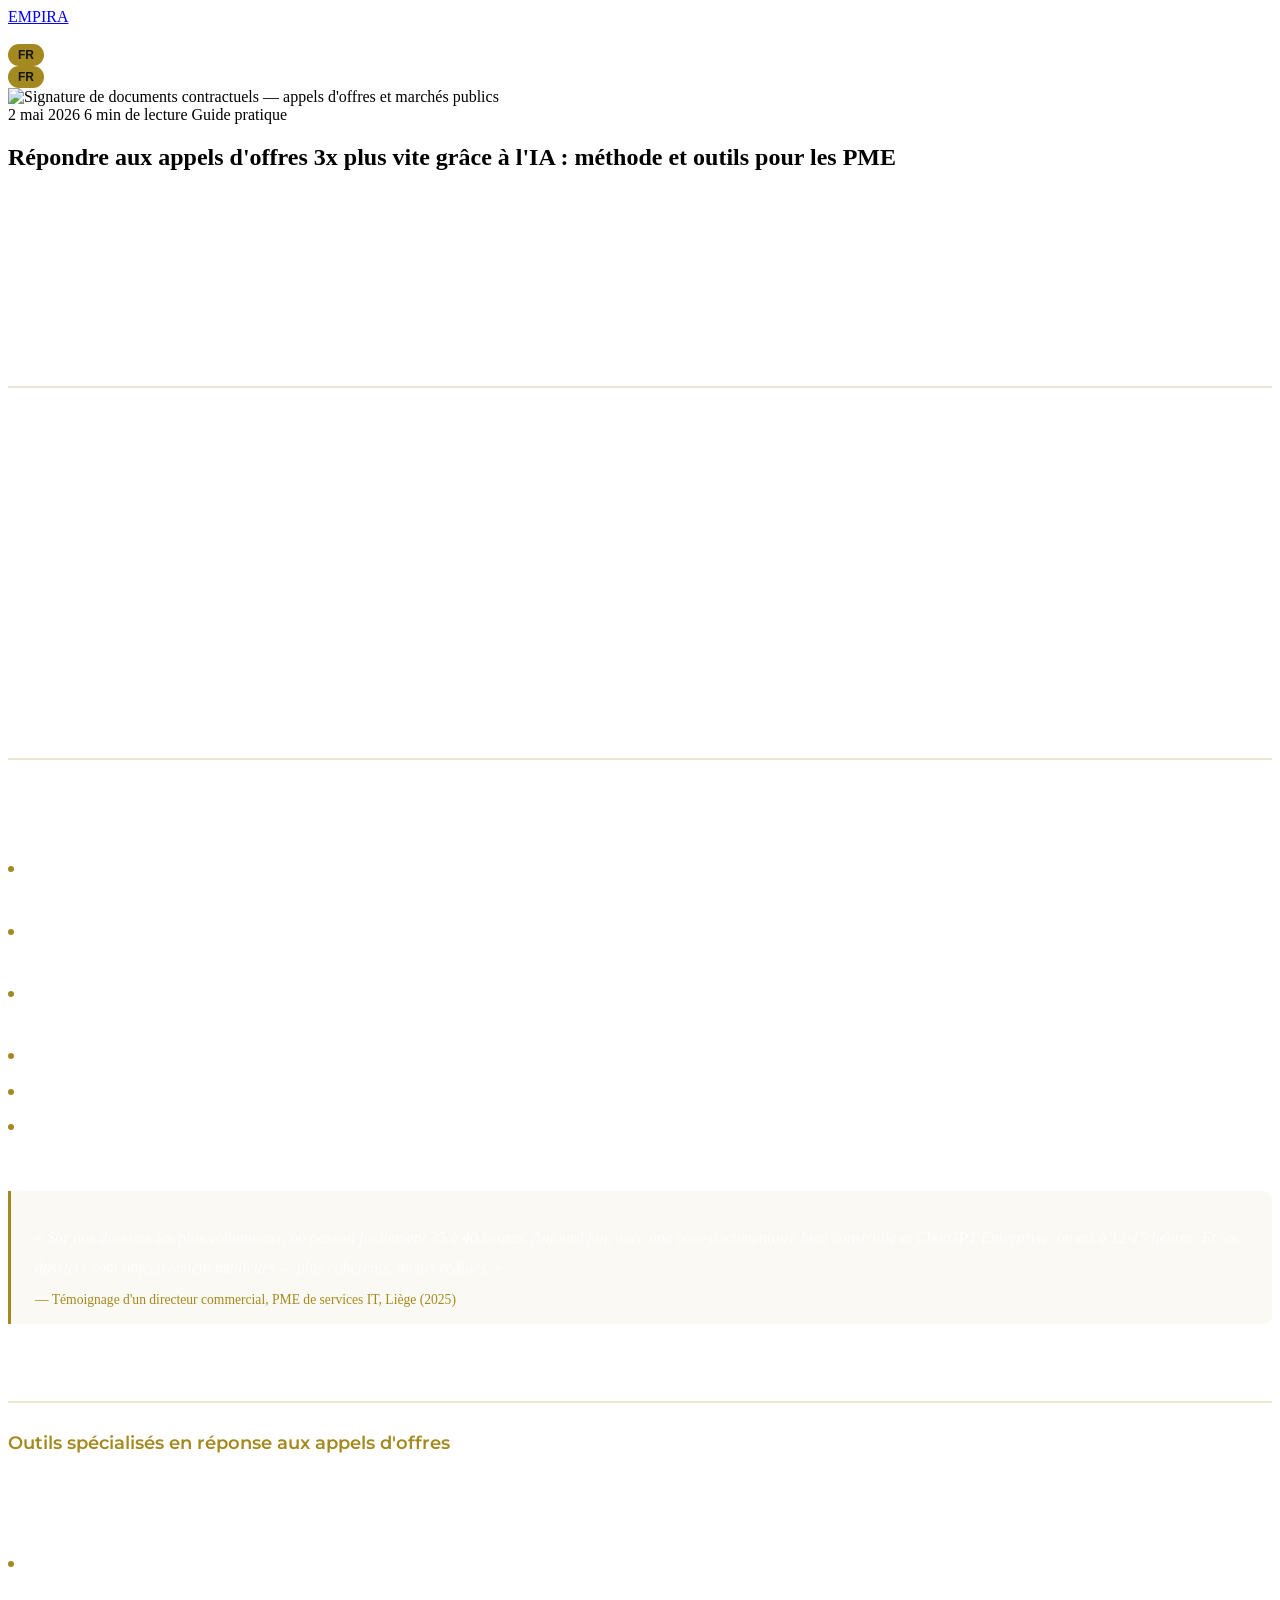
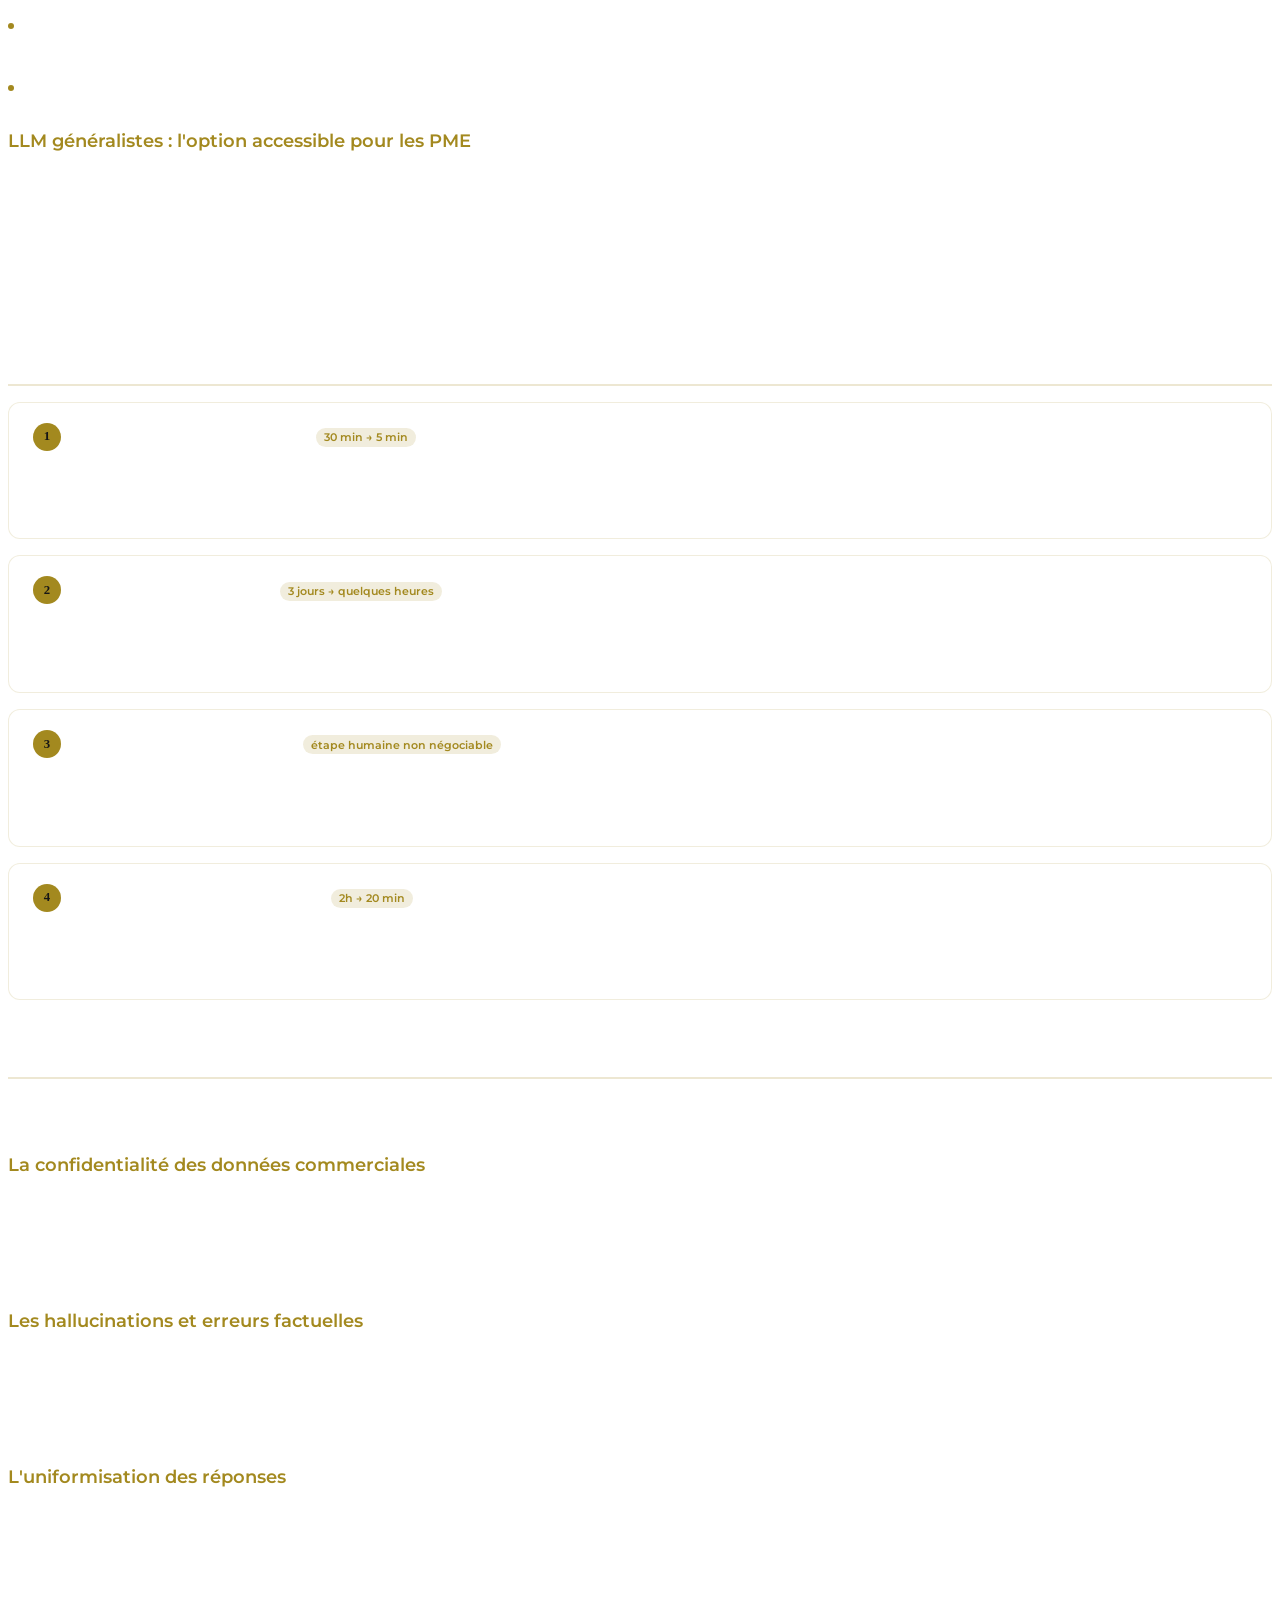
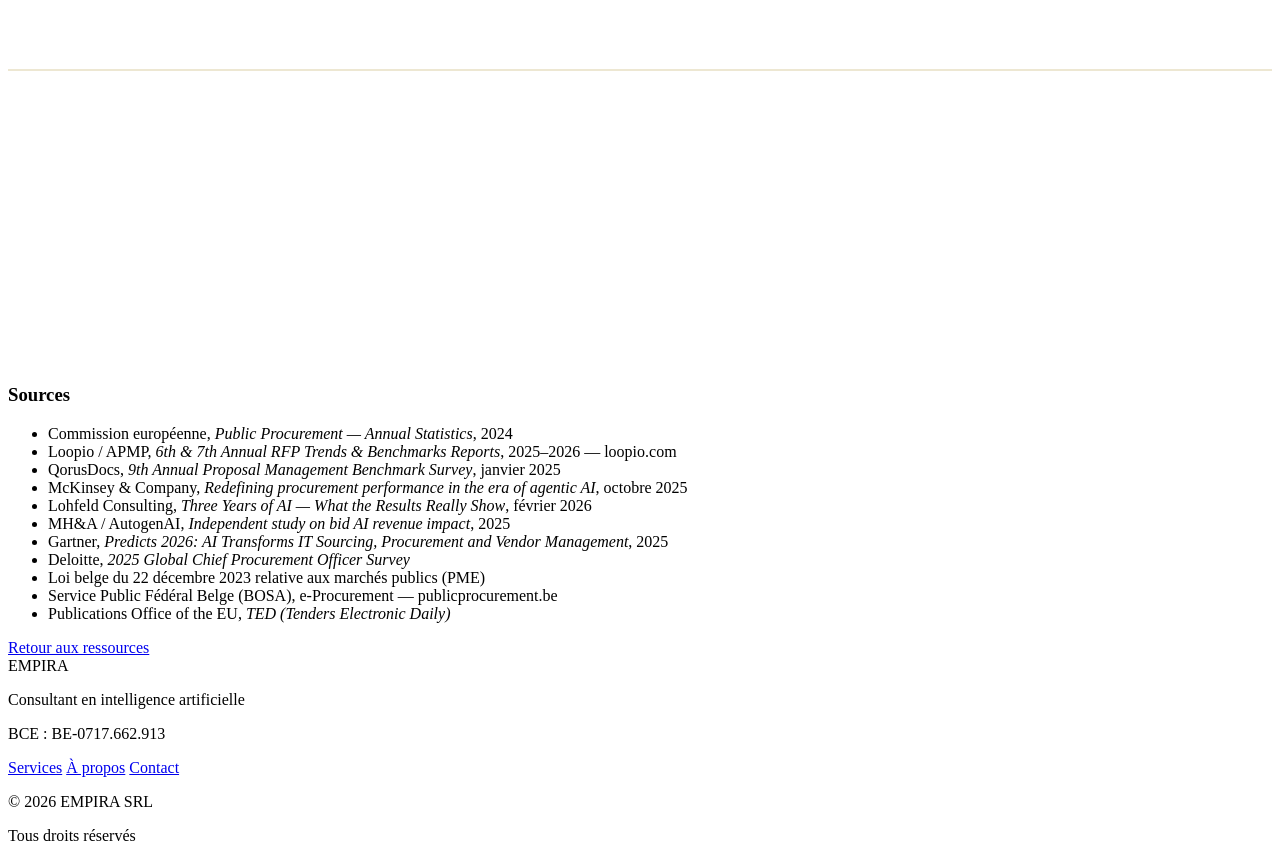
==== commit 9f44107f: "draft: enrichissement données Belgique et outils européens (appels d'offres IA) https://claude.ai/co" ====
--- a/articles/drafts/2026-05-02-repondre-appels-offres-ia.html
+++ b/articles/drafts/2026-05-02-repondre-appels-offres-ia.html
@@ -270,13 +270,15 @@
       <h3 class="font-heading text-sm font-semibold text-gray-400 mb-3 uppercase tracking-wider" data-i18n="article.sources_title">Sources</h3>
       <ul class="space-y-1 text-xs text-gray-600">
         <li>Commission européenne, <em>Public Procurement — Annual Statistics</em>, 2024</li>
-        <li>Loopio / APMP, <em>6th Annual RFP Trends &amp; Benchmarks Report</em>, 2025 — loopio.com</li>
+        <li>Loopio / APMP, <em>6th &amp; 7th Annual RFP Trends &amp; Benchmarks Reports</em>, 2025–2026 — loopio.com</li>
         <li>QorusDocs, <em>9th Annual Proposal Management Benchmark Survey</em>, janvier 2025</li>
         <li>McKinsey &amp; Company, <em>Redefining procurement performance in the era of agentic AI</em>, octobre 2025</li>
         <li>Lohfeld Consulting, <em>Three Years of AI — What the Results Really Show</em>, février 2026</li>
+        <li>MH&amp;A / AutogenAI, <em>Independent study on bid AI revenue impact</em>, 2025</li>
         <li>Gartner, <em>Predicts 2026: AI Transforms IT Sourcing, Procurement and Vendor Management</em>, 2025</li>
         <li>Deloitte, <em>2025 Global Chief Procurement Officer Survey</em></li>
-        <li>Service Public Fédéral Belge, e-Procurement — <em>Statistiques des marchés publics 2024</em></li>
+        <li>Loi belge du 22 décembre 2023 relative aux marchés publics (PME)</li>
+        <li>Service Public Fédéral Belge (BOSA), e-Procurement — publicprocurement.be</li>
         <li>Publications Office of the EU, <em>TED (Tenders Electronic Daily)</em></li>
       </ul>
     </div>
@@ -339,7 +341,7 @@
         "article.h2_3": "Les outils : deux familles très différentes",
         "article.h3_specialized": "Outils spécialisés en réponse aux appels d'offres",
         "article.p3_specialized": "Ces plateformes combinent une bibliothèque de réponses validées (votre \"contenu maison\") avec un moteur IA qui complète automatiquement les nouveaux dossiers à partir de cette base. Elles sont conçues pour les équipes qui traitent des volumes importants :",
-        "article.list3_specialized": '<li><strong>Responsive</strong> (ex-RFPIO, leader du marché enterprise) : les clients déclarent une réduction de 40% du temps de réponse. Interface RFP dédiée, intégrations Salesforce/HubSpot, tarification sur devis.</li><li><strong>Loopio</strong> : concurrent direct, très utilisé en Amérique du Nord. Les utilisateurs rapportent des réponses produites 2,5x plus vite en moyenne. Plus accessible que Responsive pour les PME en croissance.</li><li><strong>Tomorro</strong> : solution française, architecture RGPD-native, bien adaptée au contexte européen. Plus orientée contrats et documents juridiques, mais couvre bien le périmètre des marchés publics.</li>',
+        "article.list3_specialized": '<li><strong>Responsive</strong> (ex-RFPIO, leader du marché enterprise) : revendique une réduction de 80% du temps de réponse. Interface RFP dédiée, intégrations Salesforce/HubSpot, tarification sur devis.</li><li><strong>Loopio</strong> : concurrent direct, 2 000+ clients. Les équipes utilisant la plateforme soumettent en moyenne 51% de dossiers supplémentaires. Intégration Microsoft 365 Copilot disponible depuis 2025.</li><li><strong>Brainial</strong> : solution néerlandaise, conçue spécifiquement pour le marché européen des marchés publics. Clients : Heijmans, Randstad. Revendique jusqu\'à 60% de temps gagné et 50% d\'évaluation plus rapide des opportunités.</li><li><strong>AutogenAI</strong> (UK) : spécialisé dans les soumissions publiques, avec une étude indépendante (MH&amp;A, 2025) documentant une croissance de revenus de 12,4% chez ses utilisateurs vs -7,1% pour les non-utilisateurs sur la même période.</li>',
         "article.h3_llm": "LLM généralistes : l'option accessible pour les PME",
         "article.p3_llm": "Les outils spécialisés coûtent plusieurs milliers d'euros par an. Pour la majorité des PME belges, la combinaison <strong>Claude Pro</strong> ou <strong>ChatGPT Enterprise</strong> avec une base documentaire bien organisée couvre 70 à 80% du bénéfice pour 5 à 10% du coût. La clé : construire des prompts structurés et une bibliothèque de réponses validées que vous alimentez progressivement après chaque dossier.",
         "article.p3_llm2": "Claude est particulièrement adapté aux longs documents grâce à sa fenêtre de contexte de 200 000 tokens — soit environ 150 000 mots, l'équivalent d'un roman entier. Vous pouvez lui donner le cahier des charges complet et vos réponses de référence en une seule fois, sans découpage.",
@@ -365,7 +367,7 @@
 
         "article.h2_6": "Ce que cela change vraiment pour une PME belge",
         "article.p6_1": "Soyons précis sur les ordres de grandeur. Le 6e rapport annuel Loopio/APMP (2025) mesure une réduction de <strong>17% du temps moyen de réponse à l'échelle de l'industrie</strong> — de 30 à 25 heures. C'est la moyenne, tous utilisateurs confondus, y compris ceux qui utilisent peu ou pas l'IA. Parmi les équipes les plus avancées, les gains sont nettement plus élevés : des clients de QorusDocs rapportent produire 25 dossiers dans le temps qu'il leur fallait pour en produire 5. McKinsey chiffre à 25-40% les gains d'efficacité globaux des fonctions achats qui adoptent l'IA agentique. La vérité est au milieu : une PME bien outillée peut raisonnablement viser une réduction de 40 à 60% du temps consacré aux sections répétitives, tout en conservant l'intégralité du temps de réflexion stratégique.",
-        "article.p6_2": "Pour une PME belge, cela se traduit concrètement par la possibilité de répondre à des marchés auxquels elle renonçait faute de bande passante — les marchés flamands (nécessitant une traduction), les dossiers techniques volumineux, les lots secondaires d'un marché qu'elle aurait autrement ignorés. La plateforme e-Procurement publie plus de 40 000 avis de marché par an en Belgique. La plupart des PME n'en explorent qu'une fraction minuscule.",
+        "article.p6_2": "Pour une PME belge, le contexte est particulièrement révélateur : selon les données de la Commission européenne, les PME belges ne remportent que <strong>31% des marchés publics</strong> — contre 58% en moyenne dans l'Union européenne. Ce n'est pas un problème de compétences ; c'est un problème de présence. La loi belge du 22 décembre 2023 relative aux marchés publics a d'ailleurs introduit de nouvelles dispositions favorables aux PME : principe « Only Once » (ne soumettre chaque document qu'une seule fois), obligation de division en lots pour les marchés de plus de 143 000 €, paiements anticipés. Ces règles facilitent la participation — mais encore faut-il répondre aux dossiers.",
         "article.p6_3": "L'enjeu n'est pas de remplacer un bid manager que vous n'avez pas — c'est de rendre possible, pour la première fois, une stratégie systématique de réponse aux marchés publics, avec les ressources d'une PME."
       },
       en: {
@@ -392,7 +394,7 @@
         "article.h2_3": "The tools: two very different families",
         "article.h3_specialized": "Specialised tender response platforms",
         "article.p3_specialized": "These platforms combine a library of validated responses (your \"in-house content\") with an AI engine that automatically fills in new tenders from that base. They are designed for teams handling significant volumes:",
-        "article.list3_specialized": '<li><strong>Responsive</strong> (formerly RFPIO, enterprise market leader): customers report a 40% reduction in response time. Dedicated RFP interface, Salesforce/HubSpot integrations, quote-based pricing.</li><li><strong>Loopio</strong>: a direct competitor, widely used in North America. Users report responses produced 2.5x faster on average. More accessible than Responsive for growing SMEs.</li><li><strong>Tomorro</strong>: a French solution with GDPR-native architecture, well-suited to the European context. More oriented towards contracts and legal documents, but covers public procurement well.</li>',
+        "article.list3_specialized": '<li><strong>Responsive</strong> (formerly RFPIO, enterprise market leader): claims responses delivered 80% faster. Dedicated RFP interface, Salesforce/HubSpot integrations, quote-based pricing.</li><li><strong>Loopio</strong>: 2,000+ customers; teams using the platform complete 51% more RFPs on average. Microsoft 365 Copilot integration launched in 2025.</li><li><strong>Brainial</strong>: a Dutch platform built specifically for the European public procurement market. Clients include Heijmans and Randstad. Claims up to 60% time saved and 50% faster tender assessment.</li><li><strong>AutogenAI</strong> (UK): a specialist in public sector bids, backed by an independent study (MH&amp;A, 2025) showing 12.4% revenue growth among its users versus -7.1% for comparable non-users over the same period.</li>',
         "article.h3_llm": "General-purpose LLMs: the accessible option for SMEs",
         "article.p3_llm": "Specialised tools cost several thousand euros per year. For the majority of Belgian SMEs, combining <strong>Claude Pro</strong> or <strong>ChatGPT Enterprise</strong> with a well-organised document library delivers 70 to 80% of the benefit at 5 to 10% of the cost. The key: build structured prompts and a library of validated responses that you feed progressively after each tender.",
         "article.p3_llm2": "Claude is particularly well-suited to long documents thanks to its 200,000-token context window — roughly 150,000 words, the equivalent of an entire novel. You can feed it the complete specification and your reference responses all at once, without splitting.",
@@ -418,7 +420,7 @@
 
         "article.h2_6": "What this actually changes for a Belgian SME",
         "article.p6_1": "Let's be precise about the scale of gains. The 6th Annual Loopio/APMP report (2025) measures a <strong>17% reduction in average response time across the industry</strong> — from 30 to 25 hours. That's the average, including teams that use little or no AI. Among the most advanced users, gains are considerably higher: QorusDocs clients report producing 25 RFPs in the time it used to take to produce 5. McKinsey puts the overall efficiency gain for procurement functions adopting agentic AI at 25-40%. The honest figure for a well-equipped SME sits somewhere in between: a realistic 40 to 60% reduction on repetitive sections, while retaining all of your strategic thinking time.",
-        "article.p6_2": "For a Belgian SME, this translates concretely into the ability to respond to contracts it previously passed on for lack of bandwidth — Flemish contracts (requiring translation), large technical files, secondary lots of a framework contract it would otherwise have ignored. The e-Procurement platform publishes over 40,000 contract notices per year in Belgium. Most SMEs explore only a tiny fraction of them.",
+        "article.p6_2": "For a Belgian SME, the context is particularly telling: according to European Commission data, Belgian SMEs win only <strong>31% of public contracts</strong> — versus a 58% average across the European Union. This isn't a skills problem; it's a presence problem. Belgium's SME Procurement Act of 22 December 2023 introduced several provisions to encourage SME participation: the 'Only Once' principle (each document submitted once only), mandatory lot-splitting for contracts above €143,000, advance payments. The rules are becoming more favourable — but SMEs still have to actually respond to the tenders.",
         "article.p6_3": "The goal isn't to replace a bid manager you don't have — it's to make possible, for the first time, a systematic tender response strategy with the resources of an SME."
       }
     };
